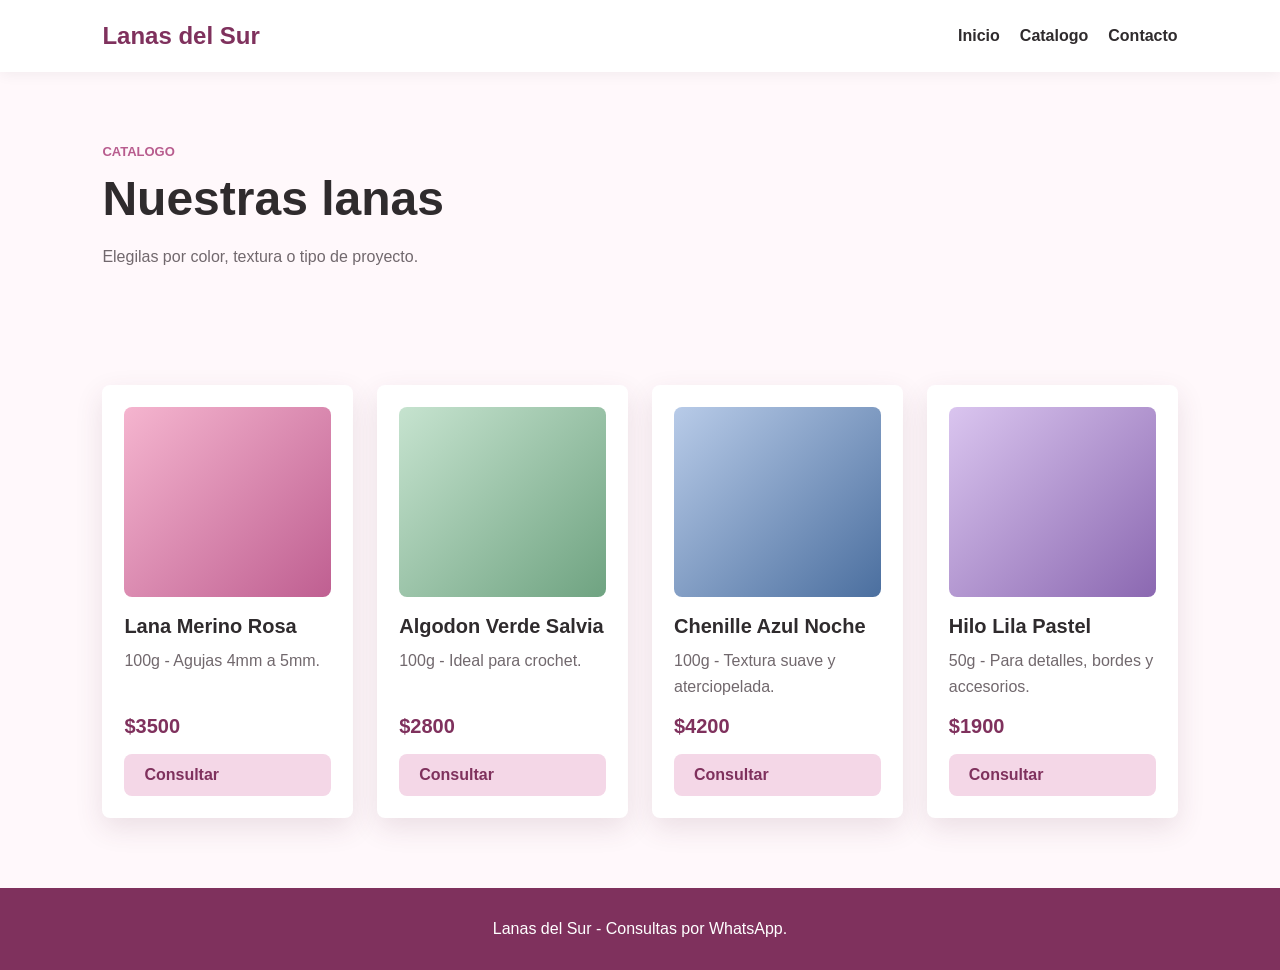
==== catalogo.html @ 7fb46e29 "Primera version de la pagina de lanas" ====
<!DOCTYPE html>
<html lang="es">
<head>
  <meta charset="UTF-8">
  <meta name="viewport" content="width=device-width, initial-scale=1.0">
  <title>Catalogo | Lanas del Sur</title>
  <link rel="stylesheet" href="css/styles.css">
</head>
<body>
  <header class="header">
    <a href="index.html" class="logo">Lanas del Sur</a>

    <nav class="nav">
      <a href="index.html">Inicio</a>
      <a href="catalogo.html">Catalogo</a>
      <a href="contacto.html">Contacto</a>
    </nav>
  </header>

  <main>
    <section class="pagina-encabezado">
      <p class="etiqueta">Catalogo</p>
      <h1>Nuestras lanas</h1>
      <p>Elegilas por color, textura o tipo de proyecto.</p>
    </section>

    <section class="seccion">
      <div class="productos-grid">
        <article class="producto-card">
          <div class="producto-imagen fondo-rosa"></div>
          <h3>Lana Merino Rosa</h3>
          <p>100g - Agujas 4mm a 5mm.</p>
          <span class="precio">$3500</span>
          <a href="https://wa.me/5491112345678?text=Hola,%20quiero%20consultar%20por%20la%20Lana%20Merino%20Rosa" class="boton-secundario">Consultar</a>
        </article>

        <article class="producto-card">
          <div class="producto-imagen fondo-verde"></div>
          <h3>Algodon Verde Salvia</h3>
          <p>100g - Ideal para crochet.</p>
          <span class="precio">$2800</span>
          <a href="https://wa.me/5491112345678?text=Hola,%20quiero%20consultar%20por%20el%20Algodon%20Verde%20Salvia" class="boton-secundario">Consultar</a>
        </article>

        <article class="producto-card">
          <div class="producto-imagen fondo-azul"></div>
          <h3>Chenille Azul Noche</h3>
          <p>100g - Textura suave y aterciopelada.</p>
          <span class="precio">$4200</span>
          <a href="https://wa.me/5491112345678?text=Hola,%20quiero%20consultar%20por%20el%20Chenille%20Azul%20Noche" class="boton-secundario">Consultar</a>
        </article>

        <article class="producto-card">
          <div class="producto-imagen fondo-lila"></div>
          <h3>Hilo Lila Pastel</h3>
          <p>50g - Para detalles, bordes y accesorios.</p>
          <span class="precio">$1900</span>
          <a href="https://wa.me/5491112345678?text=Hola,%20quiero%20consultar%20por%20el%20Hilo%20Lila%20Pastel" class="boton-secundario">Consultar</a>
        </article>
      </div>
    </section>
  </main>

  <footer class="footer">
    <p>Lanas del Sur - Consultas por WhatsApp.</p>
  </footer>
</body>
</html>
---- css/styles.css ----
:root {
  --color-fondo: #fff8fb;
  --color-superficie: #ffffff;
  --color-principal: #b85c8e;
  --color-principal-oscuro: #7f315d;
  --color-secundario: #f4d7e7;
  --color-texto: #2f2b2d;
  --color-suave: #71686d;
  --sombra: 0 10px 28px rgba(92, 38, 66, 0.12);
}

* {
  box-sizing: border-box;
}

body {
  margin: 0;
  font-family: Arial, Helvetica, sans-serif;
  color: var(--color-texto);
  background-color: var(--color-fondo);
}

a {
  color: inherit;
  text-decoration: none;
}

.header {
  display: flex;
  justify-content: space-between;
  align-items: center;
  gap: 24px;
  padding: 22px 8%;
  background-color: var(--color-superficie);
  box-shadow: 0 2px 14px rgba(0, 0, 0, 0.06);
  position: sticky;
  top: 0;
  z-index: 10;
}

.logo {
  font-size: 24px;
  font-weight: 700;
  color: var(--color-principal-oscuro);
}

.nav {
  display: flex;
  gap: 20px;
  font-weight: 600;
}

.nav a:hover {
  color: var(--color-principal);
}

.hero {
  min-height: 520px;
  display: flex;
  align-items: center;
  padding: 70px 8%;
  background:
    linear-gradient(rgba(255, 248, 251, 0.88), rgba(255, 248, 251, 0.88)),
    radial-gradient(circle at 20% 30%, #f1b8d1 0 12%, transparent 13%),
    radial-gradient(circle at 75% 25%, #b7dcc5 0 11%, transparent 12%),
    radial-gradient(circle at 72% 75%, #a8c7e9 0 14%, transparent 15%),
    var(--color-secundario);
}

.hero-contenido {
  max-width: 620px;
}

.etiqueta {
  margin: 0 0 10px;
  color: var(--color-principal);
  font-weight: 700;
  text-transform: uppercase;
  font-size: 13px;
}

h1,
h2,
h3,
p {
  margin-top: 0;
}

h1 {
  font-size: 48px;
  line-height: 1.1;
  margin-bottom: 18px;
}

h2 {
  font-size: 32px;
  margin-bottom: 12px;
}

h3 {
  font-size: 20px;
  margin-bottom: 10px;
}

p {
  line-height: 1.6;
  color: var(--color-suave);
}

.boton,
.boton-secundario {
  display: inline-block;
  border-radius: 8px;
  padding: 12px 20px;
  font-weight: 700;
  transition: 0.2s ease;
}

.boton {
  color: #ffffff;
  background-color: var(--color-principal);
}

.boton:hover {
  background-color: var(--color-principal-oscuro);
}

.boton-secundario {
  color: var(--color-principal-oscuro);
  background-color: var(--color-secundario);
}

.boton-secundario:hover {
  background-color: #ecc0d8;
}

.seccion {
  padding: 70px 8%;
}

.titulo-seccion {
  margin-bottom: 28px;
}

.categorias-grid,
.productos-grid,
.contacto-contenedor {
  display: grid;
  gap: 24px;
}

.categorias-grid {
  grid-template-columns: repeat(3, 1fr);
}

.productos-grid {
  grid-template-columns: repeat(4, 1fr);
}

.categoria-card,
.producto-card,
.contacto-card {
  background-color: var(--color-superficie);
  border-radius: 8px;
  padding: 22px;
  box-shadow: var(--sombra);
}

.producto-card {
  display: flex;
  flex-direction: column;
}

.producto-imagen {
  min-height: 190px;
  border-radius: 8px;
  margin-bottom: 18px;
}

.fondo-rosa {
  background: linear-gradient(135deg, #f5b5cf, #bf5f91);
}

.fondo-verde {
  background: linear-gradient(135deg, #c6e3cf, #6fa381);
}

.fondo-azul {
  background: linear-gradient(135deg, #b8cbe8, #4b6f9f);
}

.fondo-lila {
  background: linear-gradient(135deg, #dac5ef, #8b68b1);
}

.precio {
  display: block;
  margin: auto 0 16px;
  color: var(--color-principal-oscuro);
  font-size: 20px;
  font-weight: 700;
}

.pagina-encabezado {
  padding: 70px 8% 30px;
  max-width: 780px;
}

.contacto-contenedor {
  grid-template-columns: 1.2fr 0.8fr;
  padding: 30px 8% 70px;
}

.footer {
  padding: 28px 8%;
  text-align: center;
  background-color: var(--color-principal-oscuro);
}

.footer p {
  margin: 0;
  color: #ffffff;
}

@media (max-width: 900px) {
  .productos-grid {
    grid-template-columns: repeat(2, 1fr);
  }

  .categorias-grid,
  .contacto-contenedor {
    grid-template-columns: 1fr;
  }
}

@media (max-width: 600px) {
  .header {
    flex-direction: column;
    align-items: flex-start;
  }

  .nav {
    width: 100%;
    justify-content: space-between;
    gap: 12px;
  }

  h1 {
    font-size: 36px;
  }

  h2 {
    font-size: 26px;
  }

  .hero {
    min-height: auto;
    padding: 56px 6%;
  }

  .seccion,
  .pagina-encabezado,
  .contacto-contenedor {
    padding-left: 6%;
    padding-right: 6%;
  }

  .productos-grid {
    grid-template-columns: 1fr;
  }
}
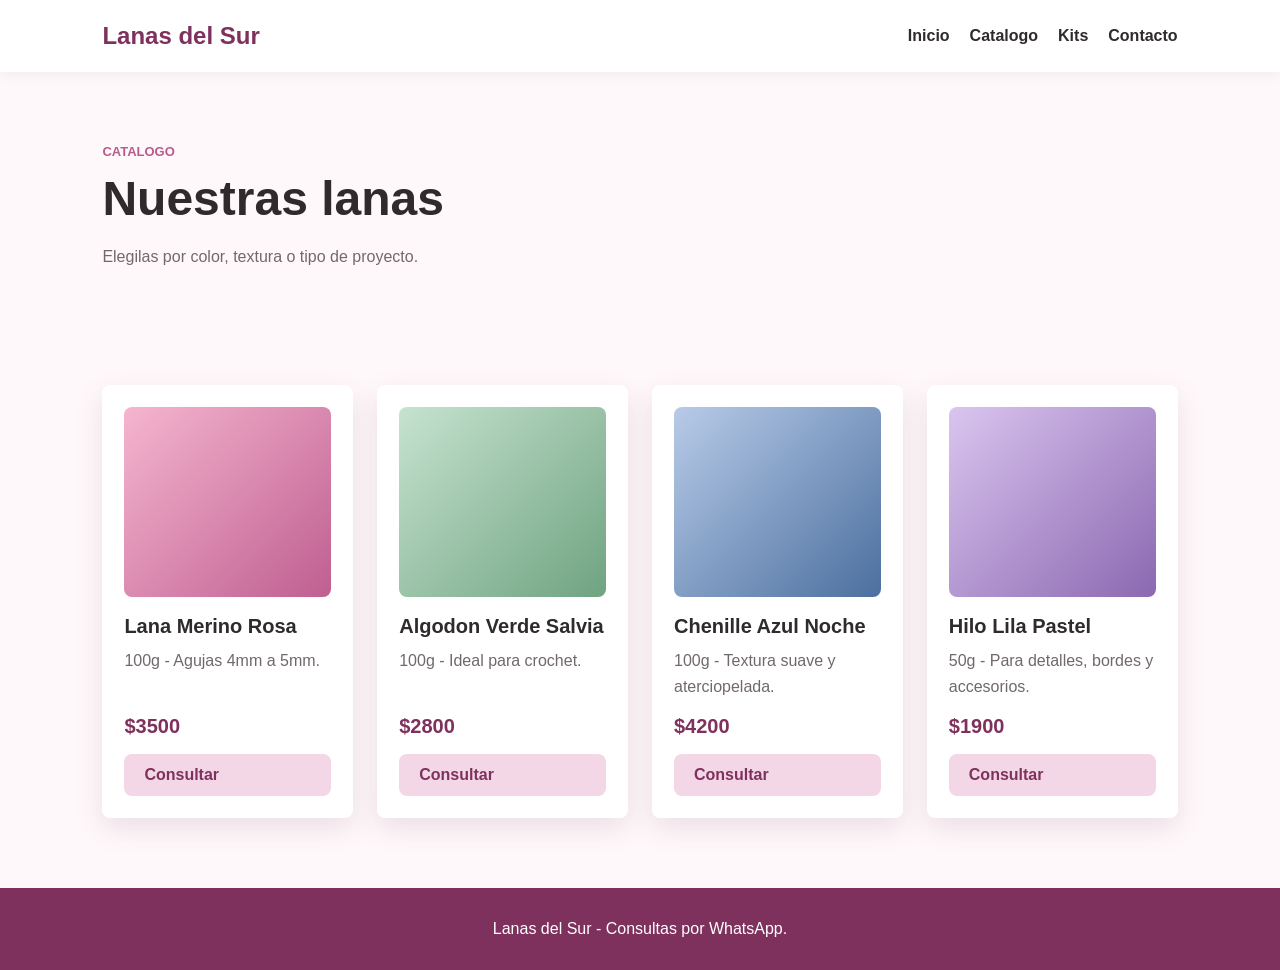
==== commit 8d208ebe: "Agrego pagina de kits" ====
--- a/catalogo.html
+++ b/catalogo.html
@@ -13,6 +13,7 @@
     <nav class="nav">
       <a href="index.html">Inicio</a>
       <a href="catalogo.html">Catalogo</a>
+      <a href="kits.html">Kits</a>
       <a href="contacto.html">Contacto</a>
     </nav>
   </header>
